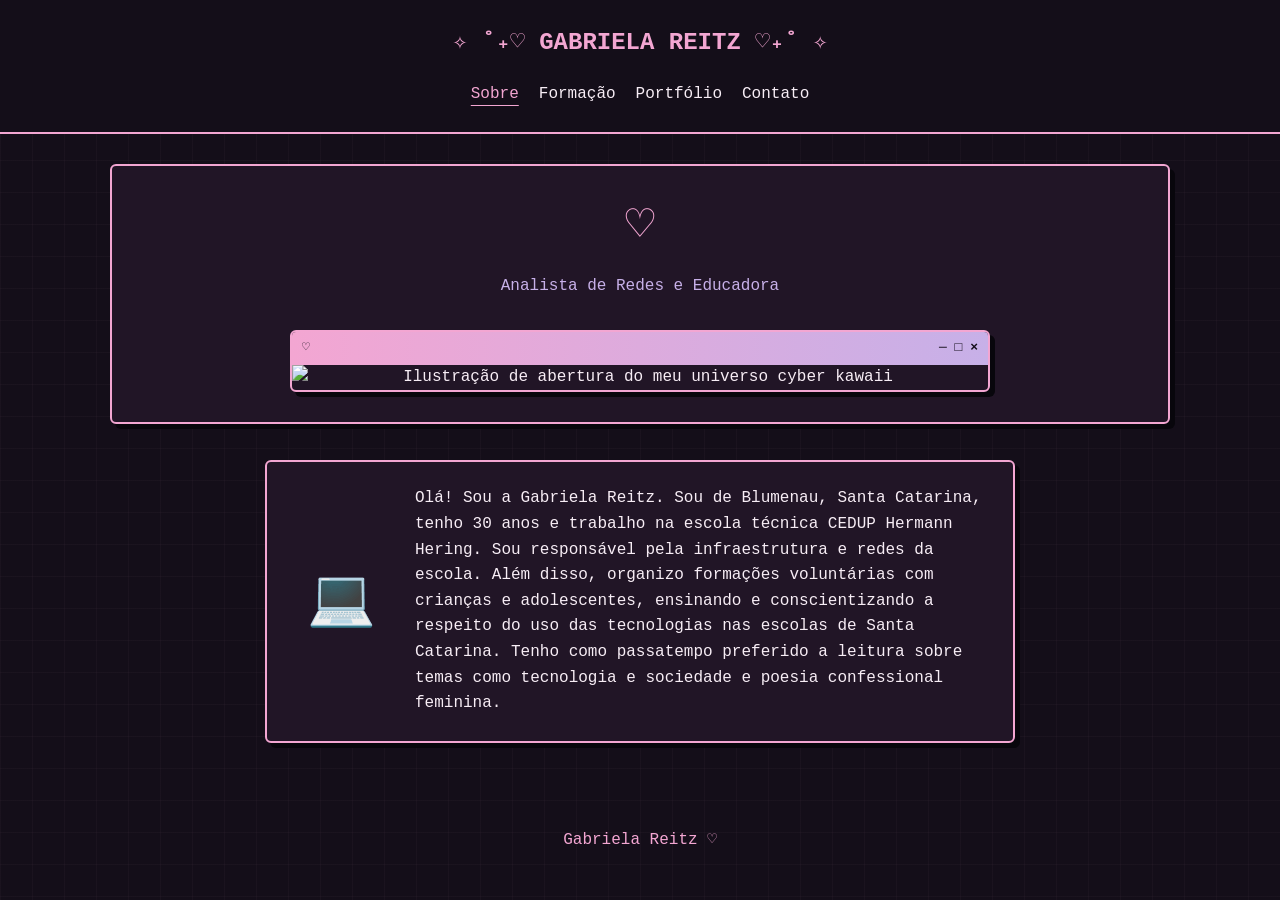
==== index.html @ 80a2c702 "Adiciona arquivos do meu portfólio" ====
<!DOCTYPE html>
<html lang="pt-BR">
<head>
  <meta charset="UTF-8">
  <meta name="viewport" content="width=device-width, initial-scale=1.0">

  <title>Sobre | Gabriela Reitz </title>

  <!-- Estilos do site -->
  <link rel="stylesheet" href="style.css">

  <!-- Interações do site -->
  <script src="script.js" defer></script>
</head>

<body>
  <!-- Nome e menu principal -->
  <header>
    <a href="index.html">✧ ˚₊♡ GABRIELA REITZ ♡₊˚ ✧</a>

    <nav aria-label="Menu principal">
      <a href="index.html" aria-current="page">Sobre </a>
      <a href="formacao.html">Formação</a>
      <a href="portfolio.html">Portfólio</a>
      <a href="contato.html">Contato</a>
    </nav>
  </header>

  <main>
    <!-- Apresentação e imagem de abertura -->
    <section id="inicio" aria-labelledby="titulo-inicio">
      <div class="apresentacao">
        <h1 id="titulo-inicio">♡</h1>
        <p>Analista de Redes e Educadora</p>
      </div>

      <div class="janela-imagem">
        <div class="barra-janela">
          <span>♡</span>
          <span aria-hidden="true">─ □ ×</span>
        </div>

        <img
          src="imagens/capa.png"
          alt="Ilustração de abertura do meu universo cyber kawaii"
        >
      </div>
    </section>

    <!-- Sobre mim, sem a barra de título -->
    <section
      id="sobre"
      class="janela-sobre"
      aria-label="Sobre mim"
    >
      <div class="conteudo-sobre">
        <div class="icone-sobre" aria-hidden="true">💻</div>

        <p>
          Olá! Sou a Gabriela Reitz. Sou de Blumenau, Santa Catarina,
           tenho 30 anos e trabalho na escola técnica
           CEDUP Hermann Hering. Sou responsável pela
          infraestrutura e redes da escola. Além disso, organizo
          formações voluntárias com crianças e adolescentes,
          ensinando e conscientizando a respeito do uso das
          tecnologias nas escolas de Santa Catarina.
          Tenho como passatempo preferido a leitura sobre temas como tecnologia e sociedade 
          e poesia confessional feminina.
        
        </p>
      </div>
    </section>
  </main>

  <!-- Rodapé -->
  <footer>
    <p>Gabriela Reitz ♡</p>
  </footer>
</body>
</html>
---- style.css ----
/* CORES DO SITE
   Os nomes abaixo permitem trocar as cores em um só lugar. */
:root {
  --fundo: #140e19;
  --janela: #211526;
  --rosa: #f3a6d2;
  --lilas: #c7b0e8;
  --texto: #f7edf5;
  --sombra: #08060c;
  --erro: #ffb4b4;
  --sucesso: #b9efc6;
}

/* Faz o tamanho dos elementos incluir a borda e o espaço interno. */
* {
  box-sizing: border-box;
}

/* Define a aparência geral de todas as páginas. */
body {
  margin: 0;
  color: var(--texto);
  background-color: var(--fundo);
  font-family: "Courier New", monospace;
  line-height: 1.6;
  text-align: center;

  /* Desenha uma grade discreta no fundo. */
  background-image:
    linear-gradient(#f3a6d208 1px, transparent 1px),
    linear-gradient(90deg, #f3a6d208 1px, transparent 1px);
  background-size: 32px 32px;
}

/* Define a cor dos links. */
a {
  color: var(--rosa);
  text-underline-offset: 4px;
}

/* Muda a cor quando o mouse passa pelo link. */
a:hover {
  color: var(--lilas);
}

/* Destaca os elementos quando a pessoa navega com a tecla Tab. */
a:focus-visible,
input:focus-visible,
textarea:focus-visible,
button:focus-visible {
  outline: 3px solid var(--lilas);
  outline-offset: 4px;
}

/* Evita que imagens ultrapassem a largura disponível. */
img {
  display: block;
  max-width: 100%;
  height: auto;
}

/* Ajusta os títulos. */
h1,
h2,
h3 {
  line-height: 1.3;
  overflow-wrap: break-word;
}

h1 {
  color: var(--rosa);
  font-size: clamp(28px, 5vw, 48px);
}

h3 {
  margin-top: 0;
  color: var(--rosa);
}

/* Deixa uma linha discreta entre as certificações. */
hr {
  margin: 24px 0;
  border: 0;
  border-top: 1px solid var(--lilas);
}

/* CABEÇALHO E MENU */

/* Mantém o cabeçalho no alto da tela durante a rolagem. */
header {
  position: sticky;
  top: 0;
  z-index: 10;

  display: flex;
  flex-direction: column;
  align-items: center;
  gap: 20px;

  padding: 24px 20px;
  background-color: var(--fundo);
  border-bottom: 2px solid var(--rosa);
}

/* Nome ou coração que aparece acima do menu. */
header > a {
  max-width: 100%;
  color: var(--rosa);
  font-size: 24px;
  font-weight: bold;
  text-decoration: none;
  overflow-wrap: break-word;
}

/* Coloca os links lado a lado e permite que quebrem a linha. */
nav {
  display: flex;
  justify-content: center;
  flex-wrap: wrap;
  gap: 20px;
}

nav a {
  color: var(--texto);
  text-decoration: none;
}

/* Destaca o link ao passar o mouse e o da página aberta. */
nav a:hover,
nav a[aria-current="page"] {
  color: var(--rosa);
  text-decoration: underline;
  text-underline-offset: 7px;
}

/* CONTEÚDO DAS PÁGINAS */

/* Limita a largura e centraliza o conteúdo. */
main {
  width: 100%;
  max-width: 1100px;
  margin: 0 auto;
  padding: 30px 20px;
}

/* Aparência dos quadros principais. */
section {
  margin-bottom: 36px;
  padding: 26px;
  background-color: var(--janela);
  border: 2px solid var(--rosa);
  border-radius: 6px;
  box-shadow: 5px 5px 0 var(--sombra);
}

/* Barra colorida dos títulos das seções. */
section > h2 {
  margin: -26px -26px 24px;
  padding: 12px 18px;
  color: var(--fundo);
  background: linear-gradient(90deg, var(--rosa), var(--lilas));
  font-size: 22px;
}

/* Cartões usados para apresentar cursos e certificações. */
article {
  margin: 16px 0;
  padding: 18px;
  border: 1px solid var(--lilas);
  border-radius: 5px;
}

article p {
  margin: 12px 0 0;
}

/* Nome que aparece no final das páginas. */
footer {
  padding: 20px;
  color: var(--rosa);
}

footer p {
  margin: 0;
}

/* PÁGINA SOBRE MIM */

/* Coloca a apresentação e a imagem uma abaixo da outra. */
#inicio {
  display: flex;
  flex-direction: column;
  align-items: center;
  gap: 30px;
  padding: 30px 20px;
}

.apresentacao {
  width: 100%;
  max-width: 700px;
}

.apresentacao h1 {
  margin: 0 0 16px;
}

.apresentacao p {
  margin: 0;
  color: var(--lilas);
}

/* Moldura da imagem de abertura. */
.janela-imagem {
  width: 100%;
  max-width: 700px;
  overflow: hidden;
  border: 2px solid var(--rosa);
  border-radius: 6px;
  box-shadow: 5px 5px 0 var(--sombra);
}

/* Barra decorativa acima da imagem. */
.barra-janela {
  display: flex;
  justify-content: space-between;
  align-items: center;
  gap: 10px;
  padding: 6px 10px;
  color: var(--fundo);
  background: linear-gradient(90deg, var(--rosa), var(--lilas));
  font-size: 13px;
  font-weight: bold;
}

.janela-imagem img {
  width: 100%;
}

/* Quadro que contém seu texto de apresentação. */
#sobre {
  width: 100%;
  max-width: 750px;
  margin: 35px auto;
  padding: 0;
  overflow: hidden;
}

/* Mantém o computador ao lado do texto. */
.conteudo-sobre {
  display: flex;
  align-items: center;
  gap: 24px;
  padding: 24px;
  text-align: left;
}

.icone-sobre {
  flex: 0 0 100px;
  font-size: 55px;
  text-align: center;
  animation: flutuar 3s ease-in-out infinite;
}

.conteudo-sobre p {
  min-width: 0;
  margin: 0;
  overflow-wrap: break-word;
}

/* Faz o computador subir, descer e inclinar levemente. */
@keyframes flutuar {
  0%, 100% {
    transform: translateY(0) rotate(-5deg);
  }

  50% {
    transform: translateY(-8px) rotate(5deg);
  }
}

/* PÁGINA FORMAÇÃO */

.pagina-formacao {
  padding-top: 45px;
  padding-bottom: 45px;
}

/* PÁGINA PORTFÓLIO */

.pagina-portfolio {
  max-width: 1000px;
  padding-top: 40px;
  padding-bottom: 40px;
}

/* Barra com o título Portfólio. */
.portfolio-intro {
  margin-bottom: 25px;
  padding: 15px 20px;
  color: var(--fundo);
  background: linear-gradient(90deg, var(--rosa), var(--lilas));
}

.portfolio-intro h1 {
  margin: 0;
  color: var(--fundo);
  font-size: clamp(20px, 3vw, 28px);
}

.portfolio-intro p {
  margin: 10px 0 0;
}

/* Quadro de cada projeto. */
.portfolio-projeto {
  margin: 0 0 24px;
  padding: 0;
  overflow: hidden;
  background-color: var(--janela);
  border: 2px solid var(--rosa);
  border-radius: 8px;
  box-shadow: 5px 5px 0 var(--sombra);
}

/* Espaço ao redor da foto do projeto. */
.portfolio-foto {
  margin: 0;
  padding: 20px 20px 0;
}

.portfolio-foto img {
  width: 100%;
  border: 1px solid var(--rosa);
  border-radius: 5px;
}

/* Texto e link que explicam o projeto. */
.portfolio-descricao {
  padding: 24px;
  text-align: left;
}

.portfolio-descricao h3 {
  margin: 0 0 16px;
  font-size: 22px;
}

.portfolio-descricao p {
  margin: 0 0 16px;
  overflow-wrap: break-word;
}

/* BOTÕES QUE LEVAM PARA OUTRAS PÁGINAS */

/* Organiza os links no final de Formação e Portfólio. */
.acoes-formacao,
.portfolio-links {
  display: flex;
  justify-content: center;
  flex-wrap: wrap;
  gap: 16px;
  margin-top: 30px;
}

/* Deixa esses links com aparência de botão. */
.acoes-formacao a,
.portfolio-links a {
  display: inline-block;
  padding: 12px 20px;
  color: var(--fundo);
  background-color: var(--rosa);
  border: 2px solid var(--rosa);
  border-radius: 6px;
  font-weight: bold;
  text-decoration: none;
  transition: background-color 0.2s;
}

.acoes-formacao a:hover,
.portfolio-links a:hover {
  background-color: var(--lilas);
}

/* PÁGINA CONTATO */

.quadro-contato {
  padding: 0;
  overflow: hidden;
}

/* Barra colorida com o título Contato. */
.quadro-contato > h1 {
  margin: 0;
  padding: 15px 20px;
  color: var(--fundo);
  background: linear-gradient(90deg, var(--rosa), var(--lilas));
  font-size: clamp(22px, 4vw, 28px);
}

/* Divide os dados e o formulário em duas colunas. */
.conteudo-contato {
  display: grid;
  grid-template-columns: 1fr 1fr;
  gap: 35px;
  padding: 30px;
  text-align: left;
}

/* Permite que as colunas caibam em telas menores. */
.dados-contato,
.formulario-contato {
  min-width: 0;
}

/* Lista com nome, e-mail e redes sociais. */
.links-contato {
  display: flex;
  flex-direction: column;
  gap: 18px;
  margin: 0;
  padding: 0;
  list-style: none;
}

.links-contato li {
  overflow-wrap: anywhere;
}

.links-contato strong {
  display: block;
  margin-bottom: 4px;
  color: var(--rosa);
}

.links-contato a {
  color: var(--texto);
}

.links-contato a:hover {
  color: var(--rosa);
}

/* Coloca os campos do formulário um abaixo do outro. */
.formulario-contato {
  display: flex;
  flex-direction: column;
}

.formulario-contato label {
  margin-bottom: 6px;
  color: var(--rosa);
  font-weight: bold;
}

/* Aparência dos campos onde a pessoa escreve. */
.formulario-contato input,
.formulario-contato textarea {
  width: 100%;
  margin-bottom: 18px;
  padding: 12px;
  color: var(--texto);
  background-color: var(--fundo);
  border: 1px solid var(--lilas);
  border-radius: 5px;
  font: inherit;
  font-size: 16px;
}

/* Permite aumentar a altura da mensagem. */
.formulario-contato textarea {
  min-height: 140px;
  resize: vertical;
}

/* Cor dos exemplos que aparecem dentro dos campos. */
.formulario-contato input::placeholder,
.formulario-contato textarea::placeholder {
  color: #c9b6ca;
}

/* Aparência do botão Enviar. */
.formulario-contato button {
  padding: 12px 20px;
  color: var(--fundo);
  background-color: var(--rosa);
  border: 2px solid var(--rosa);
  border-radius: 5px;
  font: inherit;
  font-weight: bold;
  cursor: pointer;
  transition: background-color 0.2s;
}

.formulario-contato button:hover {
  background-color: var(--lilas);
}

/* Mensagem que o JavaScript mostra após verificar o formulário. */
.retorno-contato {
  margin: 16px 0 0;
}

/* Esconde o espaço da mensagem enquanto ela estiver vazia. */
.retorno-contato:empty {
  display: none;
}

.retorno-contato.erro {
  color: var(--erro);
}

.retorno-contato.sucesso {
  color: var(--sucesso);
}

/* AJUSTES PARA CELULARES */

/* Estas regras funcionam quando a tela tem até 700 pixels. */
@media (max-width: 700px) {
  header {
    gap: 12px;
    padding: 18px 16px;
  }

  header > a {
    font-size: 20px;
  }

  nav {
    gap: 12px;
    font-size: 14px;
  }

  /* Coloca o formulário abaixo dos dados de contato. */
  .conteudo-contato {
    grid-template-columns: 1fr;
    gap: 30px;
    padding: 20px;
  }
}

/* Ajustes para telas ainda menores. */
@media (max-width: 520px) {
  /* Coloca o computador acima do texto. */
  .conteudo-sobre {
    flex-direction: column;
    gap: 16px;
    padding: 20px;
  }

  .icone-sobre {
    flex-basis: auto;
    font-size: 45px;
  }

  .conteudo-sobre p {
    font-size: 15px;
  }

  .portfolio-foto {
    padding: 12px 12px 0;
  }

  .portfolio-descricao {
    padding: 18px;
  }

  .portfolio-descricao h3 {
    font-size: 20px;
  }
}

/* Desliga os movimentos se a pessoa tiver escolhido
   reduzir animações nas configurações do aparelho. */
@media (prefers-reduced-motion: reduce) {
  .icone-sobre {
    animation: none;
  }

  .acoes-formacao a,
  .portfolio-links a,
  .formulario-contato button {
    transition: none;
  }
}
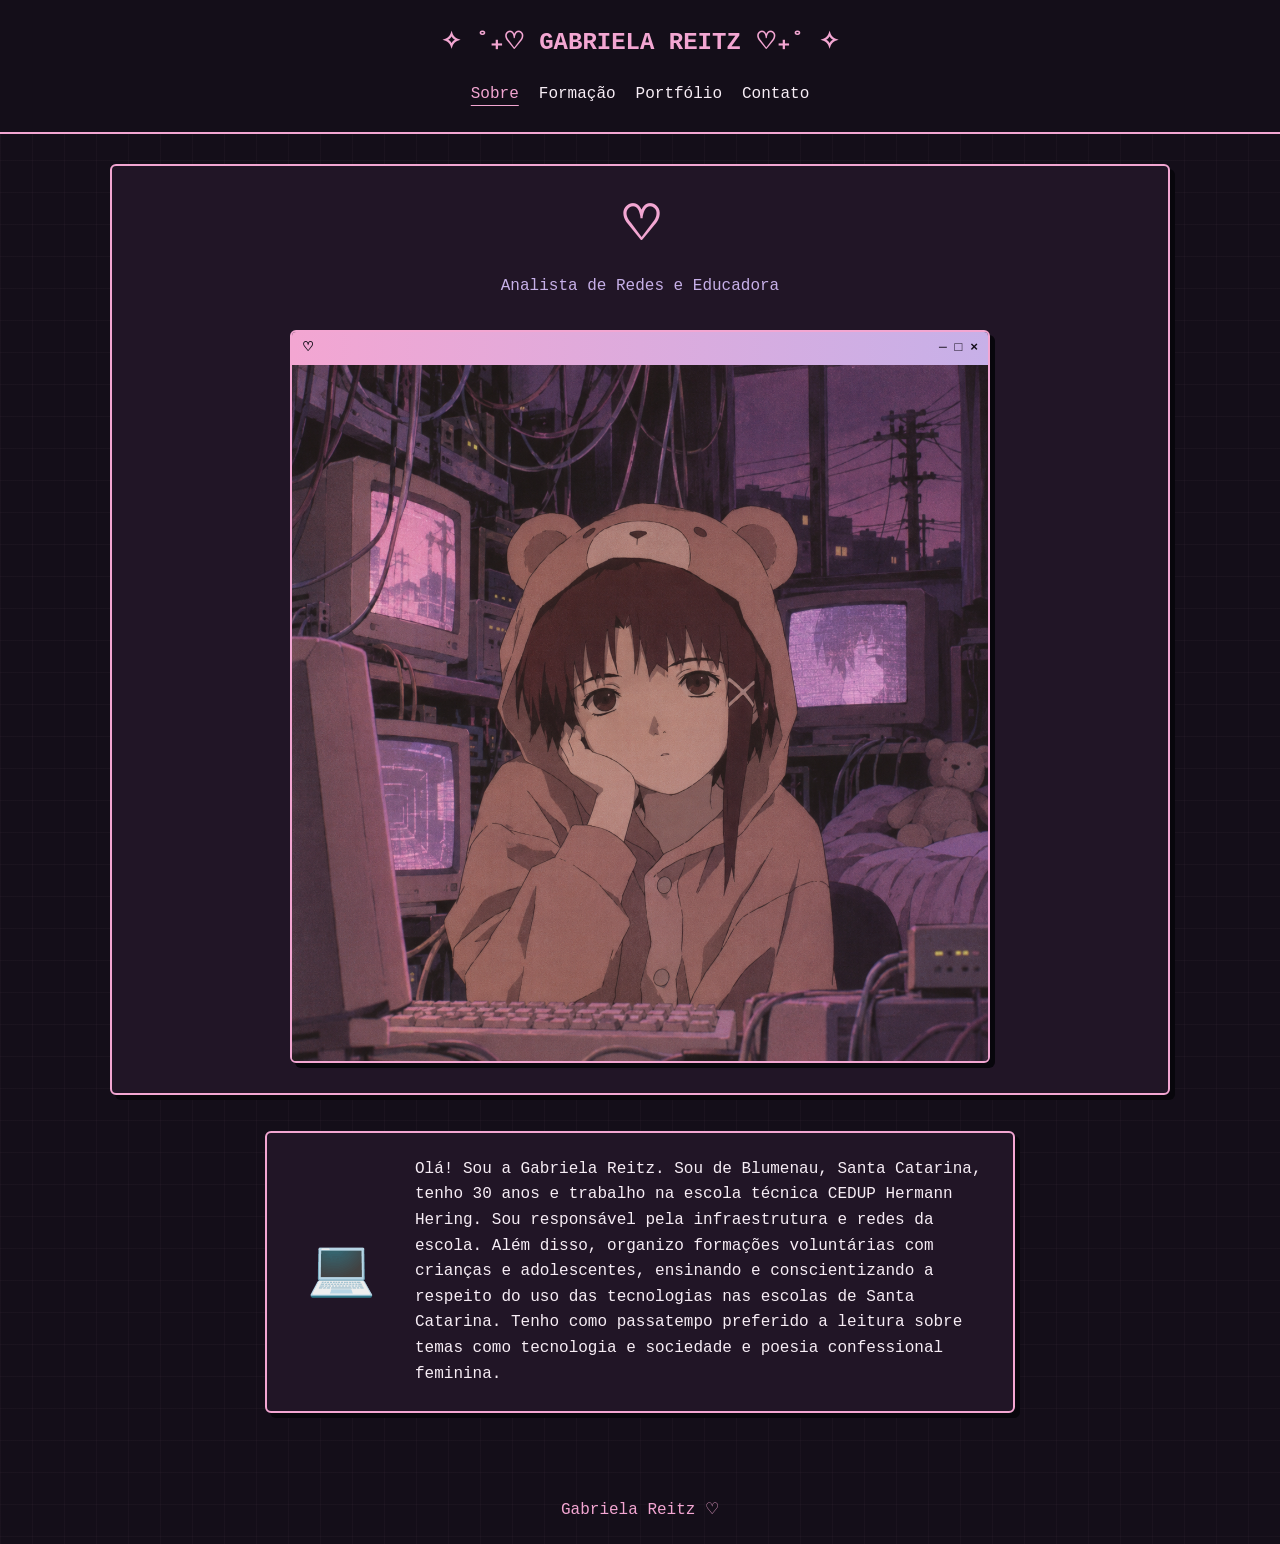
==== commit a4167f78: "Update image source path in index.html" ====
--- a/index.html
+++ b/index.html
@@ -41,7 +41,7 @@
         </div>
 
         <img
-          src="imagens/capa.png"
+          src="capa.png"
           alt="Ilustração de abertura do meu universo cyber kawaii"
         >
       </div>
@@ -77,4 +77,4 @@
     <p>Gabriela Reitz ♡</p>
   </footer>
 </body>
-</html>+</html>
